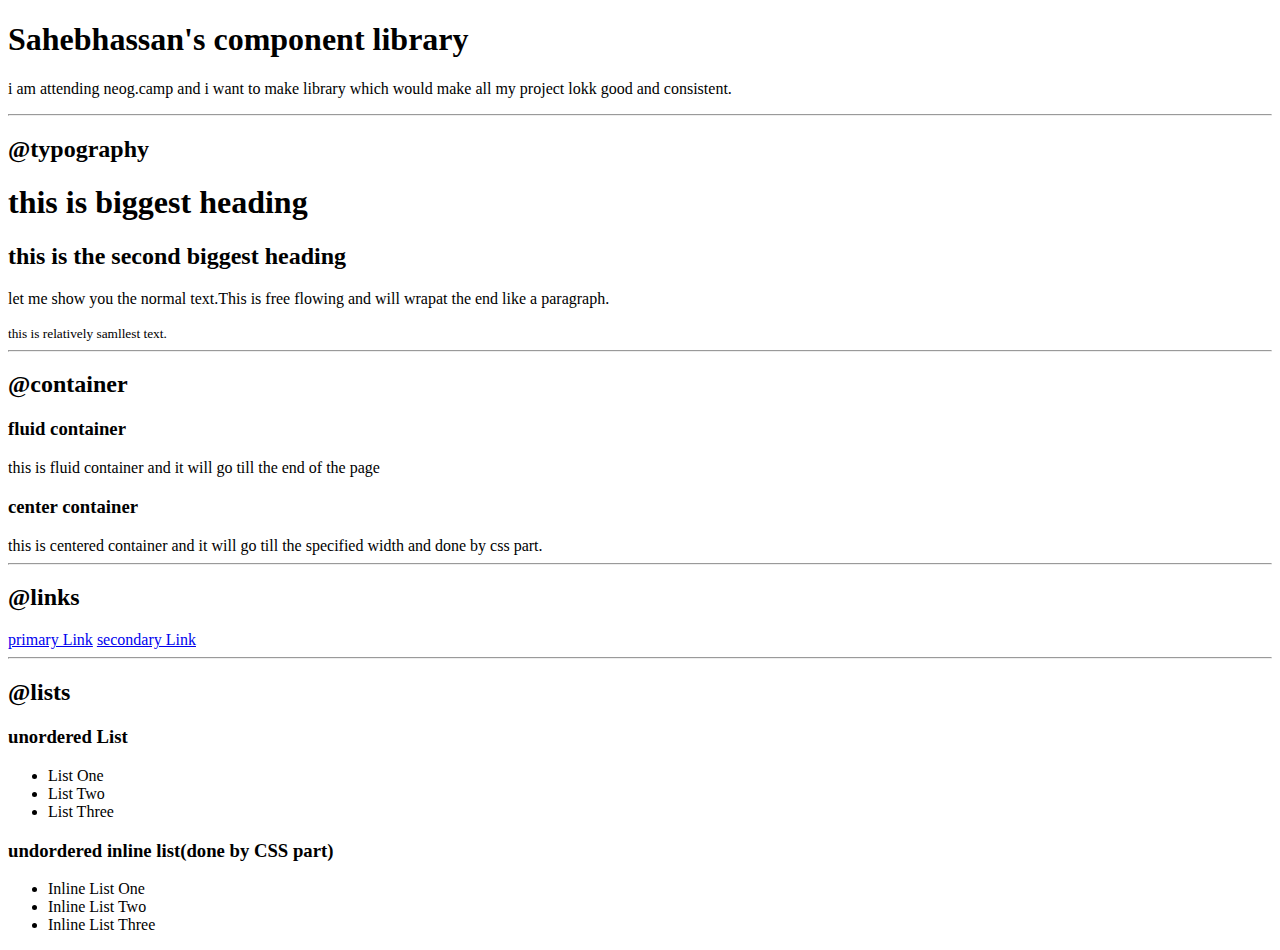
==== index.html @ 5f856351 "header to list" ====
<!DOCTYPE html>
<html lang="en">
<head>
    <meta charset="UTF-8">
    <meta http-equiv="X-UA-Compatible" content="IE=edge">
    <meta name="viewport" content="width=device-width, initial-scale=1.0">
    <title>Document</title>
</head>
<body>
    <h1>Sahebhassan's component library</h1>
    <p>i am attending neog.camp and i want to make library which would make all my project lokk good and consistent.</p>
    
    <hr>

    <h2>@typography</h2>
    <h1> this is biggest heading</h1>
    <h2>this is the second biggest heading</h2>
    <p>let me show you the normal text.This is free flowing and will wrapat the end like a paragraph.</p>
    <small> this is relatively samllest text.</small>
    <hr>
    <h2>@container</h2>
    <h3>fluid container</h3>
    <div>this is fluid container and it will go till the end of the page</div>
    <h3>center container</h3>
    <div> this is centered container and it will go till the specified width and done by css part.</div>
    
    <hr>

    <h2>@links</h2>
    <a href="?">primary Link</a>
    <a href="/">secondary Link</a>

    <hr>

    <h2>@lists</h2>
    <h3>unordered List</h3>
    <ul>
        <li>List One </li>
        <li>List Two </li>
        <li>List Three </li>
    </ul>

    <h3>undordered inline list(done by CSS part)</h3>
    <ul>
        <li>Inline List One</li>
        <li>Inline List Two</li>
        <li>Inline List Three</li>
    </ul>
    
</body>
</html>
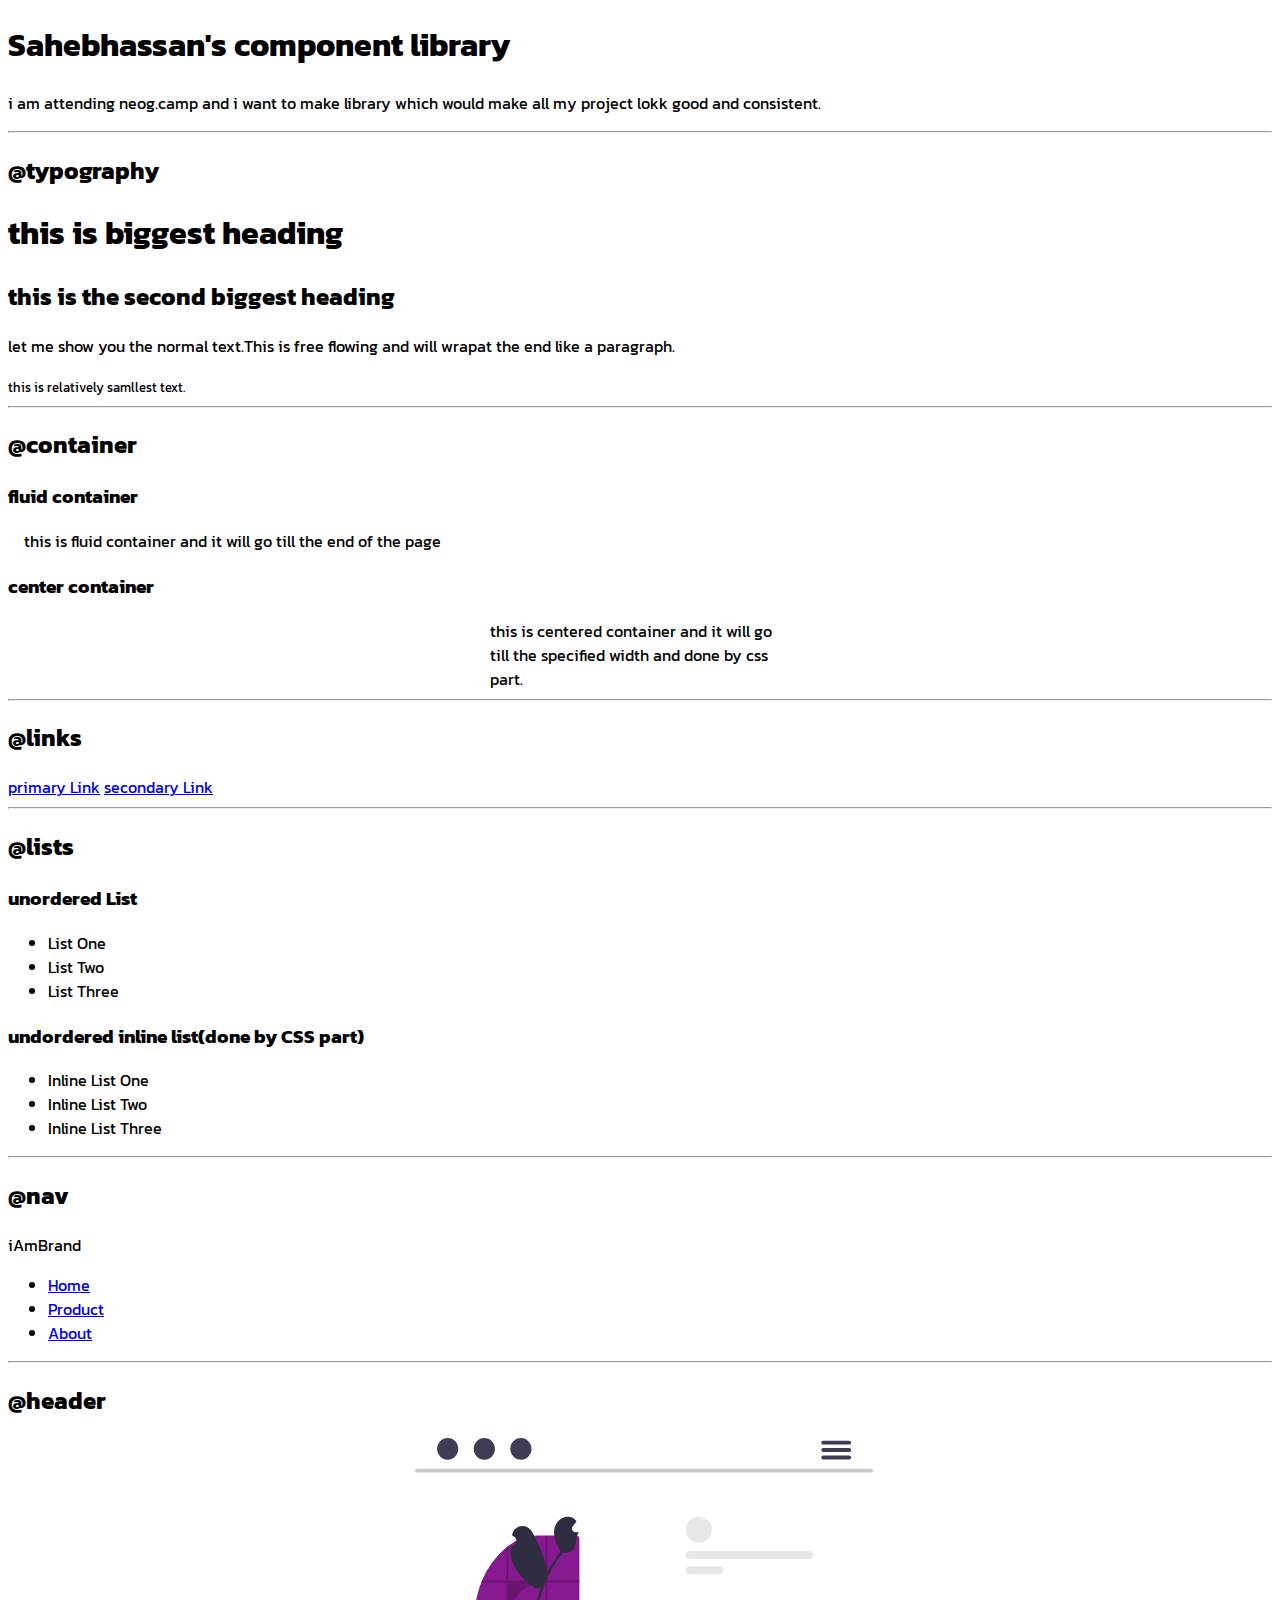
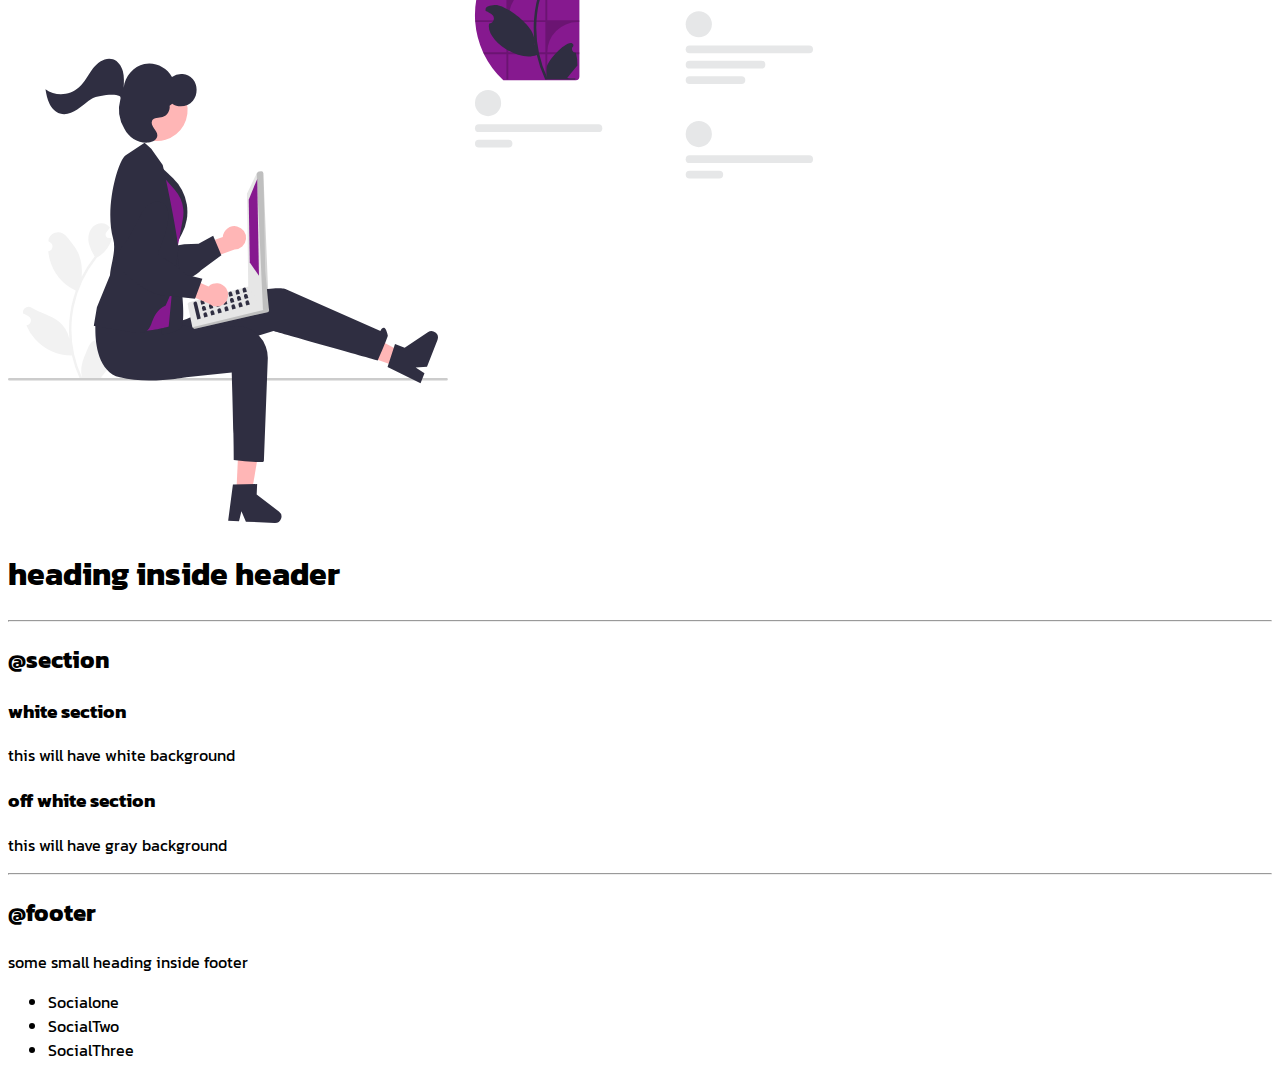
==== commit 4b21d52d: "container" ====
--- a/index.html
+++ b/index.html
@@ -5,6 +5,7 @@
     <meta http-equiv="X-UA-Compatible" content="IE=edge">
     <meta name="viewport" content="width=device-width, initial-scale=1.0">
     <title>Document</title>
+    <link rel="stylesheet" href="style.css">
 </head>
 <body>
     <h1>Sahebhassan's component library</h1>
@@ -19,16 +20,18 @@
     <small> this is relatively samllest text.</small>
     <hr>
     <h2>@container</h2>
+
     <h3>fluid container</h3>
-    <div>this is fluid container and it will go till the end of the page</div>
+
+    <div class="container container-fluid">this is fluid container and it will go till the end of the page</div>
     <h3>center container</h3>
-    <div> this is centered container and it will go till the specified width and done by css part.</div>
+    <div class="container container-center"> this is centered container and it will go till the specified width and done by css part. </div>
     
     <hr>
 
     <h2>@links</h2>
-    <a href="?">primary Link</a>
-    <a href="/">secondary Link</a>
+    <a class="" href="?">primary Link</a>
+    <a class="" href="/">secondary Link</a>
 
     <hr>
 
@@ -46,6 +49,67 @@
         <li>Inline List Two</li>
         <li>Inline List Three</li>
     </ul>
+
+    <hr>
+    
+    <h2>@nav</h2>
+    <nav>
+        <div>iAmBrand</div>
+        <ul>
+            <li>
+                <a class="" href="/">Home</a>
+            </li>
+            <li>
+                <a class="" href="/">Product</a>
+                </li>
+            <li>
+                <a class="" href="/">About</a>
+                </li>
+        </ul>
+
+    </nav>
+
+    <hr>
+
+    <h2>@header</h2>
+    <header>
+        <img src="images\Header.svg">
+        <h1>heading inside header</h1>
+    </header>
+
+    <hr>
+
+    <h2>@section</h2>
+    
+    <section>
+        <h3>white section</h3>
+        
+        <p>this will have white background</p>
+        
+        <h3>off white section</h3>
+        <p>this will have gray background</p>
+       
+    </section>
+    
+    <hr>
+
+    <h2>@footer</h2>
+    
+    <footer>
+        <div>some small heading inside footer</div>
+    <ul>
+        <li>Socialone</li>
+        <li>SocialTwo</li>
+        <li>SocialThree</li>
+    </ul>
+</footer>
+
+
+
+
+
+
+    
     
 </body>
 </html>--- a/style.css
+++ b/style.css
@@ -0,0 +1,15 @@
+
+  @import url('https://fonts.googleapis.com/css2?family=Kanit&display=swap');
+
+body{
+    font-family: 'Kanit', sans-serif;
+}
+
+.container{
+    padding: 0rem 1rem 0rem 1rem;
+}
+
+.container-center{
+    max-width: 300px;
+    margin: auto;
+}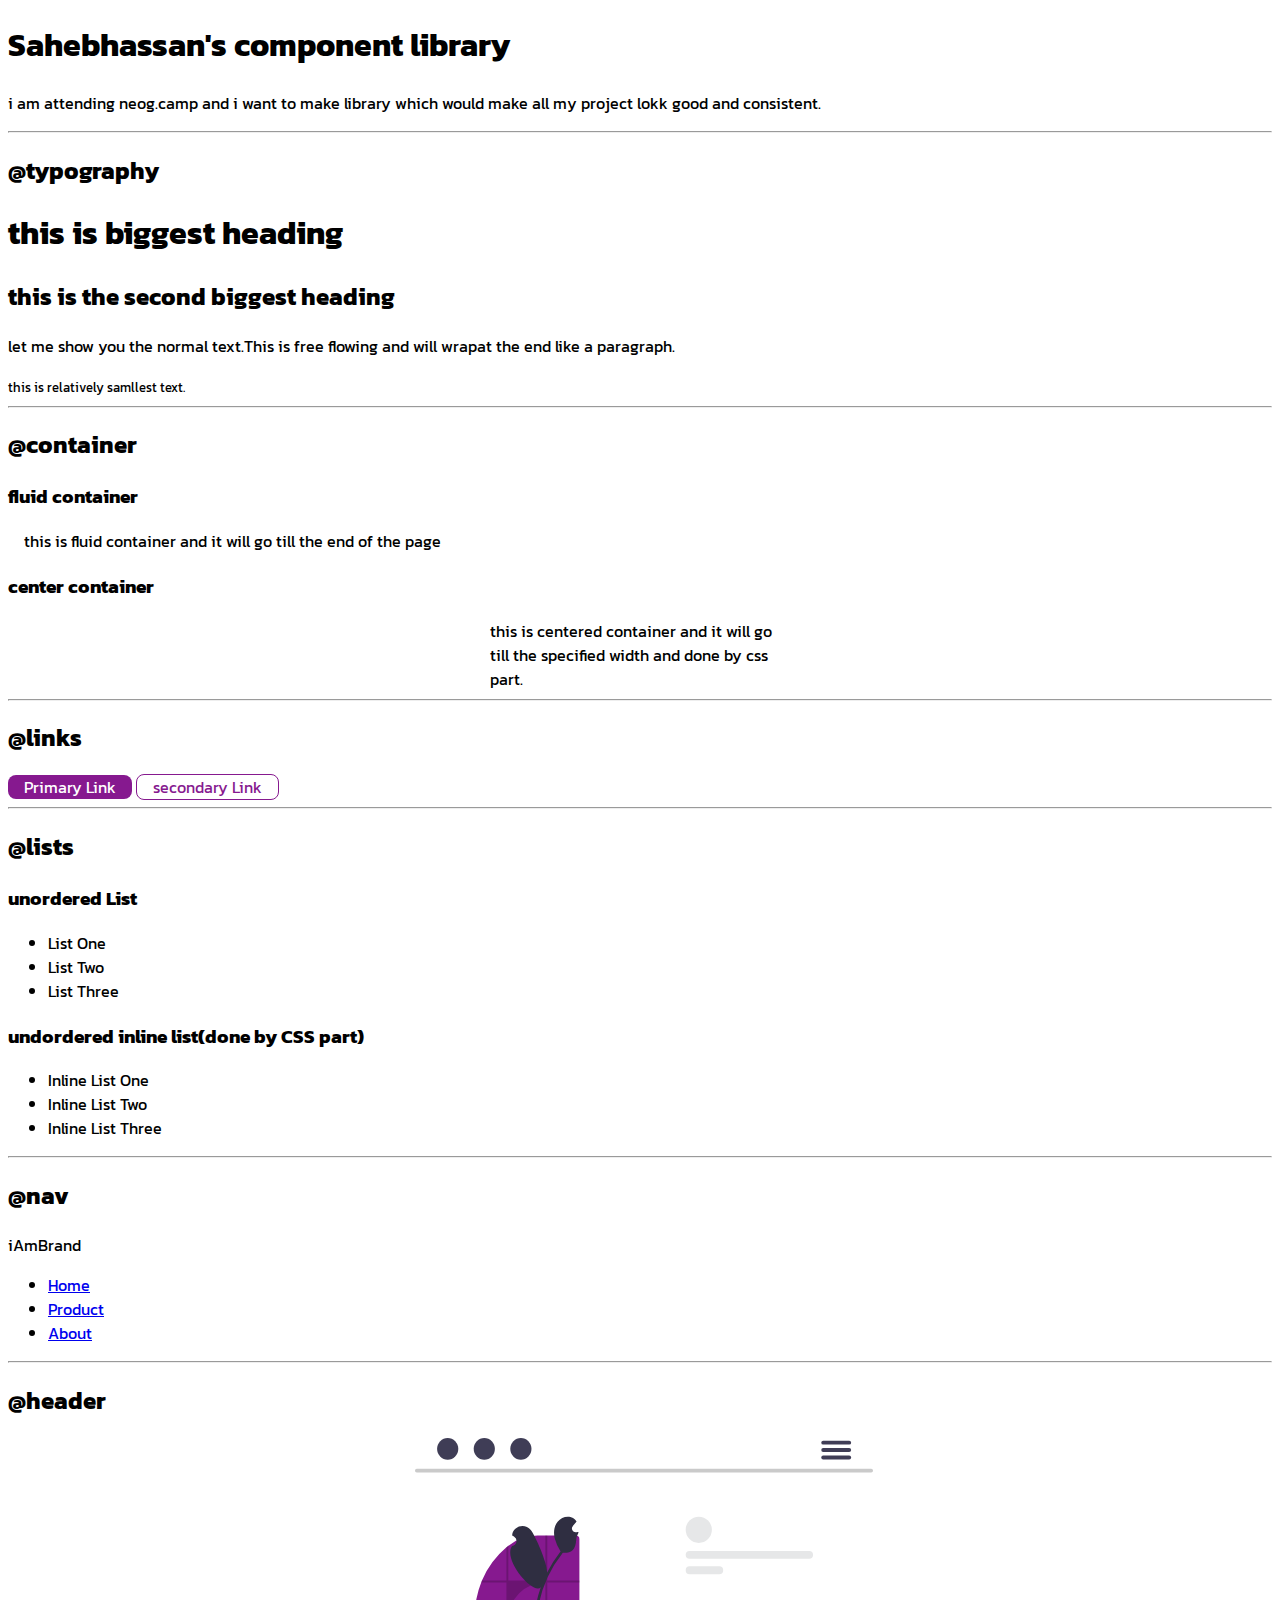
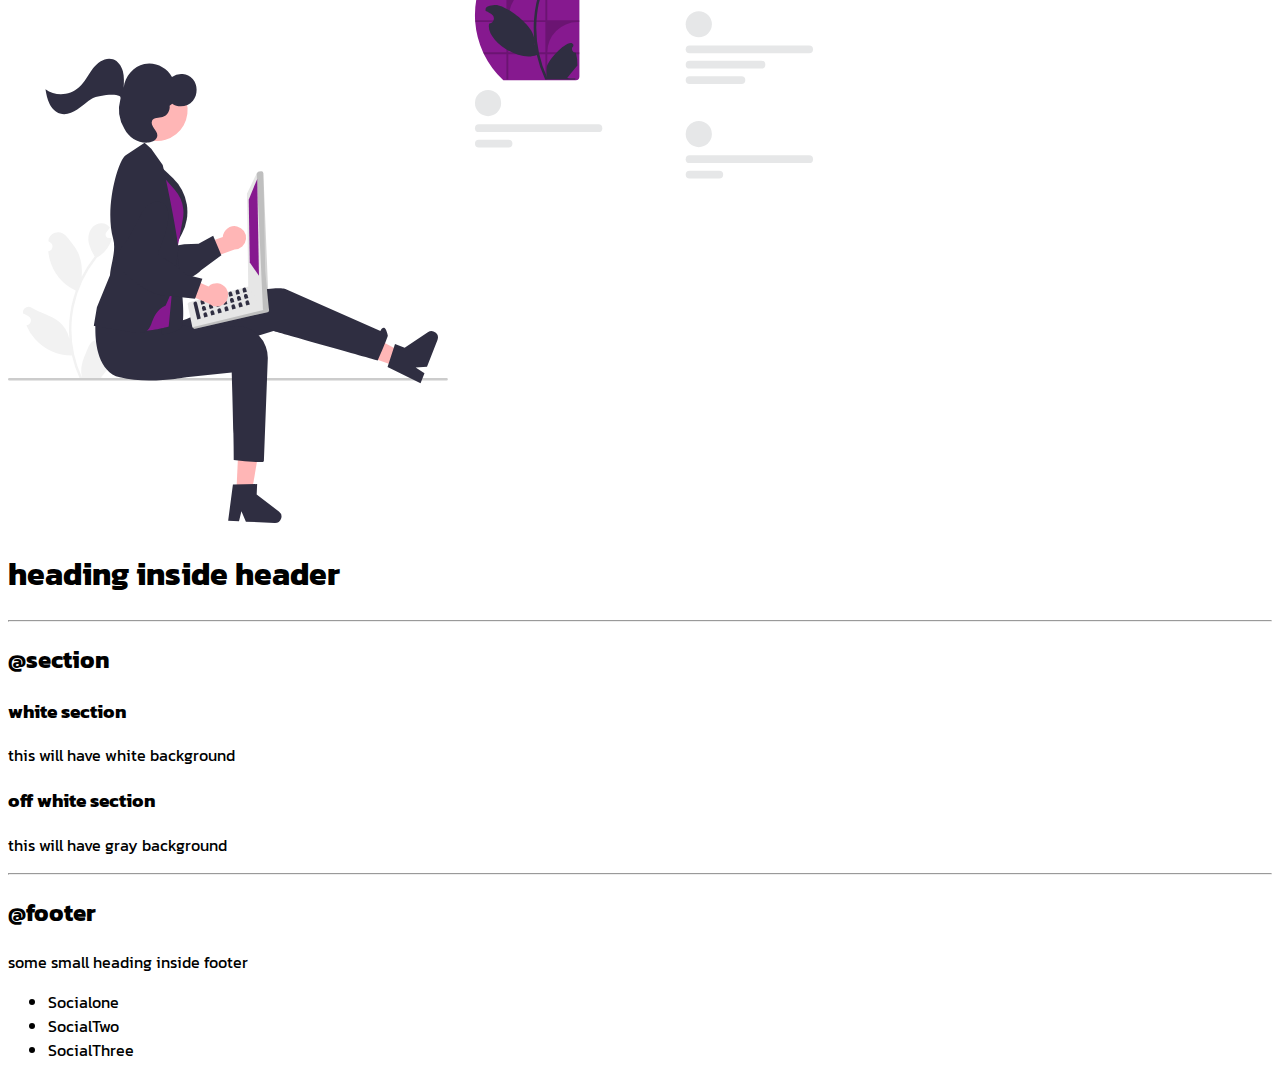
==== commit 45012422: "link" ====
--- a/index.html
+++ b/index.html
@@ -30,10 +30,11 @@
     <hr>
 
     <h2>@links</h2>
-    <a class="" href="?">primary Link</a>
-    <a class="" href="/">secondary Link</a>
+    
+    <a  class="link primary-link" href="?">Primary Link</a>
+    <a  class="link secondary-link" href="/">secondary Link</a>
 
-    <hr>
+    <hr class="break">
 
     <h2>@lists</h2>
     <h3>unordered List</h3>
--- a/style.css
+++ b/style.css
@@ -1,5 +1,8 @@
 
   @import url('https://fonts.googleapis.com/css2?family=Kanit&display=swap');
+  :root{
+    --primary-color:#86198f;
+  }
 
 body{
     font-family: 'Kanit', sans-serif;
@@ -12,4 +15,22 @@
 .container-center{
     max-width: 300px;
     margin: auto;
-}+}
+
+.link{
+    text-decoration: none;
+    padding: 0rem 1rem  ;
+}
+
+.primary-link{
+  background-color:var(--primary-color);
+  border-radius: 0.5rem;
+  color: white;
+}
+
+.secondary-link{
+    color: var(--primary-color);
+    border-radius: 0.5rem;
+    border: 1px solid var(--primary-color);
+}
+
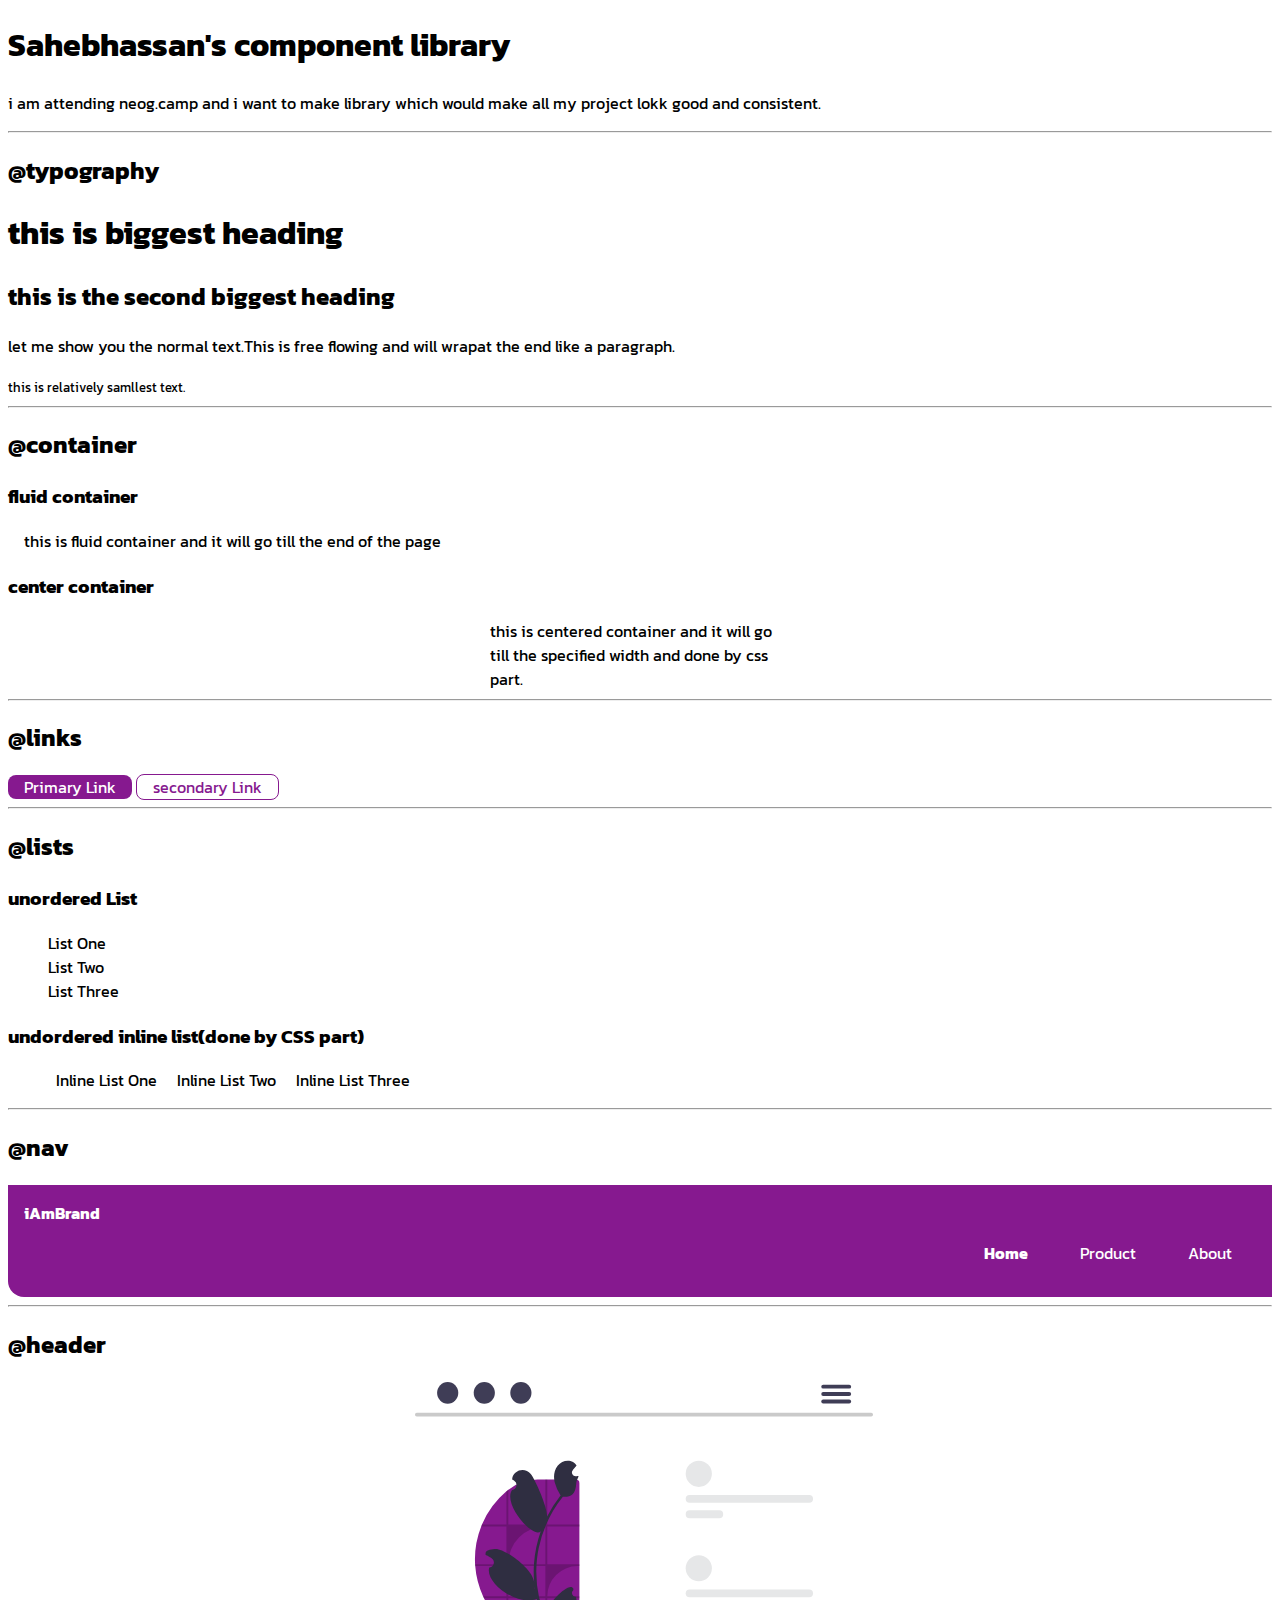
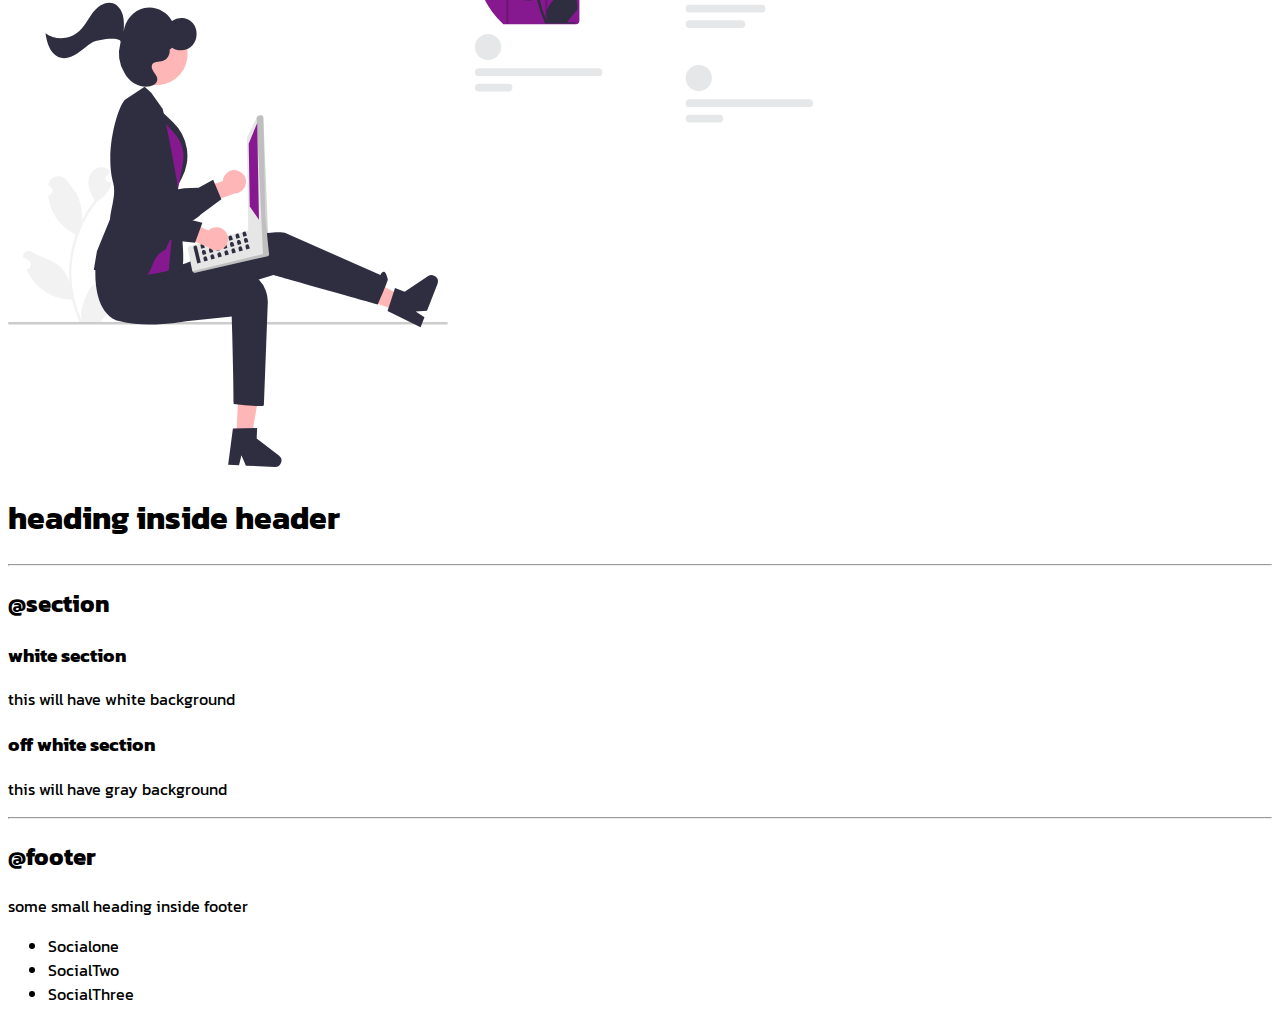
==== commit 8cd2ef5b: "navigation" ====
--- a/index.html
+++ b/index.html
@@ -31,40 +31,43 @@
 
     <h2>@links</h2>
     
-    <a  class="link primary-link" href="?">Primary Link</a>
-    <a  class="link secondary-link" href="/">secondary Link</a>
+    <a  class="link link-primary" href="?">Primary Link</a>
+    <a  class="link link-secondary" href="/">secondary Link</a>
 
-    <hr class="break">
+    <hr>
 
     <h2>@lists</h2>
+
     <h3>unordered List</h3>
-    <ul>
+    
+    <ul class="list-non-bullet">
         <li>List One </li>
         <li>List Two </li>
         <li>List Three </li>
     </ul>
 
     <h3>undordered inline list(done by CSS part)</h3>
-    <ul>
-        <li>Inline List One</li>
-        <li>Inline List Two</li>
-        <li>Inline List Three</li>
+    <ul class="list-non-bullet">
+        <li class="list-item-inline">Inline List One</li>
+        <li class="list-item-inline">Inline List Two</li>
+        <li class="list-item-inline">Inline List Three</li>
     </ul>
 
     <hr>
     
     <h2>@nav</h2>
-    <nav>
-        <div>iAmBrand</div>
-        <ul>
-            <li>
-                <a class="" href="/">Home</a>
+
+    <nav class="navigation container">
+        <div class="nav-brand">iAmBrand</div>
+        <ul class="list-non-bullet nav-pills">
+            <li class="list-item-inline">
+                <a class="link link-active" href="/">Home</a>
             </li>
-            <li>
-                <a class="" href="/">Product</a>
+            <li class="list-item-inline">
+                <a class="link" href="/">Product</a>
                 </li>
-            <li>
-                <a class="" href="/">About</a>
+            <li class="list-item-inline">
+                <a class="link" href="/">About</a>
                 </li>
         </ul>
 
--- a/style.css
+++ b/style.css
@@ -1,6 +1,6 @@
 
   @import url('https://fonts.googleapis.com/css2?family=Kanit&display=swap');
-  :root{
+  :root {
     --primary-color:#86198f;
   }
 
@@ -8,29 +8,61 @@
     font-family: 'Kanit', sans-serif;
 }
 
-.container{
+.container {
     padding: 0rem 1rem 0rem 1rem;
 }
 
-.container-center{
+.container-center {
     max-width: 300px;
     margin: auto;
 }
 
-.link{
+.link {
     text-decoration: none;
     padding: 0rem 1rem  ;
 }
 
-.primary-link{
+.link-primary {
   background-color:var(--primary-color);
   border-radius: 0.5rem;
   color: white;
 }
 
-.secondary-link{
+.link-secondary{
     color: var(--primary-color);
     border-radius: 0.5rem;
     border: 1px solid var(--primary-color);
 }
 
+.list-non-bullet{
+  list-style: none;
+}
+
+.list-item-inline{
+  display: inline;
+  padding: 0rem 0.5rem;
+}
+
+.navigation {
+  background-color: var(--primary-color);
+  color: white;
+  padding: 1rem;
+  border-bottom-left-radius: 1rem;
+
+}
+
+ .navigation .nav-brand {
+      font-weight: bold;
+}
+
+ .navigation .nav-pills {
+  text-align: right;
+}
+
+ .navigation .link {
+  color: white;
+}
+
+.navigation .link-active {
+  font-weight: bold;
+}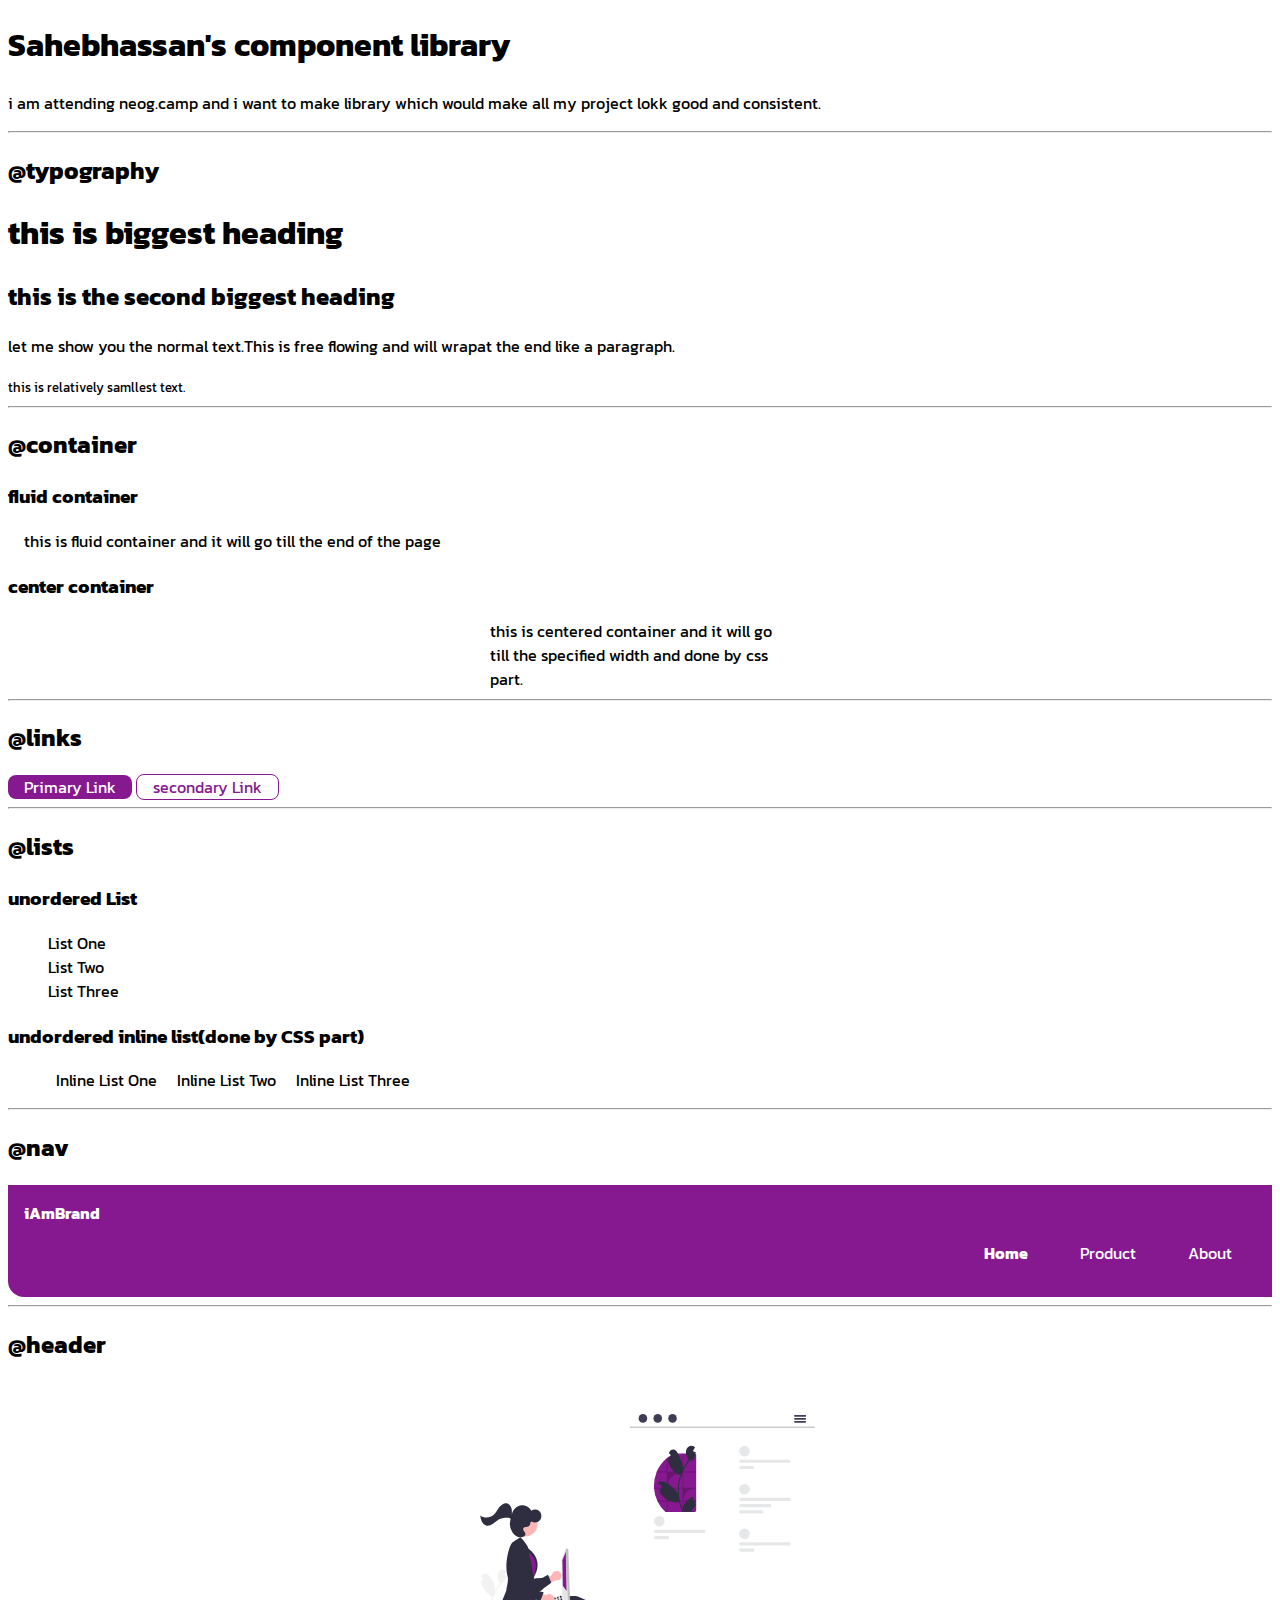
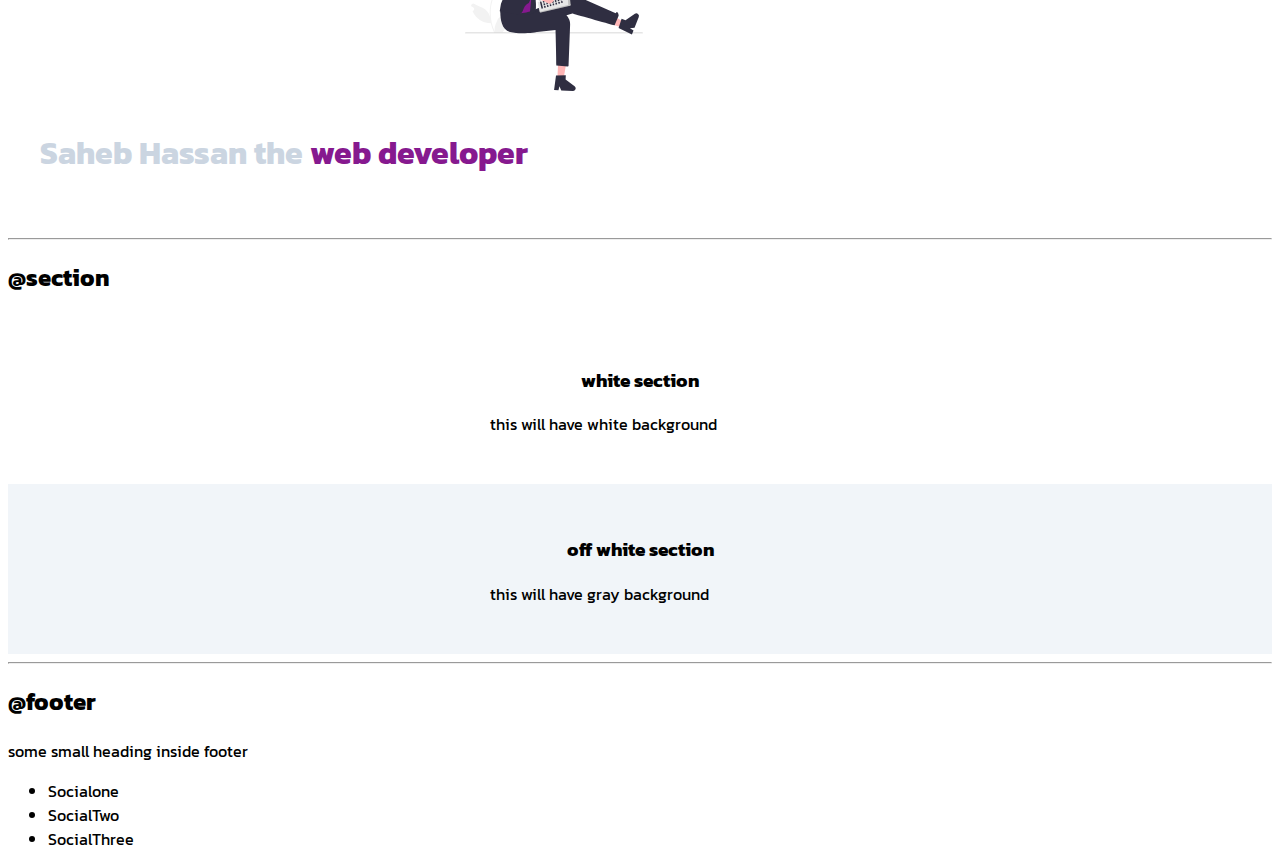
==== commit 2b5ce278: "section" ====
--- a/index.html
+++ b/index.html
@@ -76,23 +76,30 @@
     <hr>
 
     <h2>@header</h2>
-    <header>
-        <img src="images\Header.svg">
-        <h1>heading inside header</h1>
+
+    <header class="hero">
+        <img class="hero-img" src="images\Header.svg">
+        <h1 class="hero-heading">Saheb Hassan the <span class="heading-inverted">web developer</span></h1>
     </header>
 
     <hr>
 
     <h2>@section</h2>
     
-    <section>
+ <section class="section">
+    <div class="container container-center">
         <h3>white section</h3>
-        
         <p>this will have white background</p>
         
+    </div>
+ </section>
+
+     <section class="section ow">
+        <div class="container container-center">
+
         <h3>off white section</h3>
         <p>this will have gray background</p>
-       
+       </div>
     </section>
     
     <hr>
--- a/style.css
+++ b/style.css
@@ -2,6 +2,8 @@
   @import url('https://fonts.googleapis.com/css2?family=Kanit&display=swap');
   :root {
     --primary-color:#86198f;
+    --dark-gray:#cbd5e1;
+    --off-white:#f1f5f9;
   }
 
 body{
@@ -65,4 +67,37 @@
 
 .navigation .link-active {
   font-weight: bold;
+}
+
+.hero{
+  padding: 2rem;
+}
+
+.hero .hero-img {
+  max-width: 350px;
+  display: block;
+  margin: auto;
+}
+
+.hero .hero-heading{
+  padding-top: 1rem;
+  color:var(--dark-gray) ;
+}
+
+.hero .hero-heading .heading-inverted{
+  color: var(--primary-color);
+
+}
+
+.section{
+  padding: 2rem;
+}
+
+.section h3 {
+  text-align: center;
+  
+}
+
+.ow{
+  background-color: var(--off-white);
 }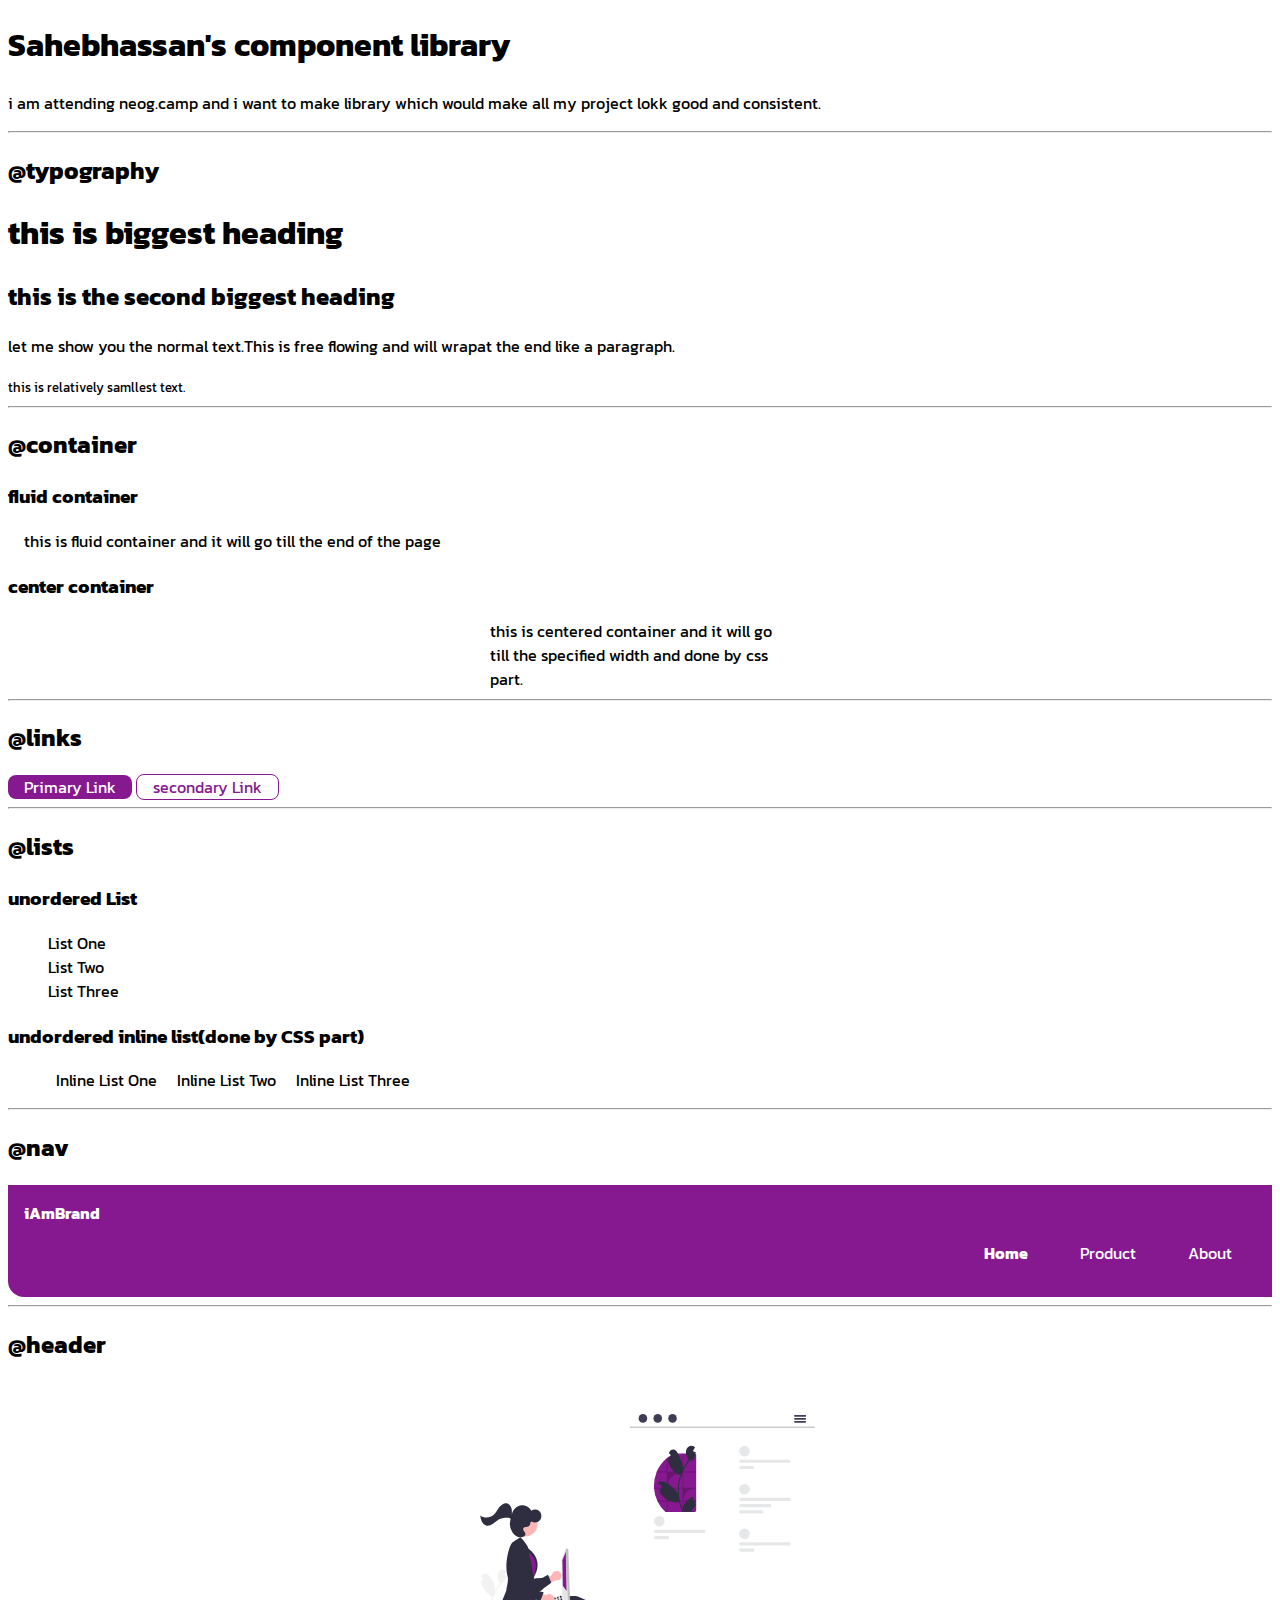
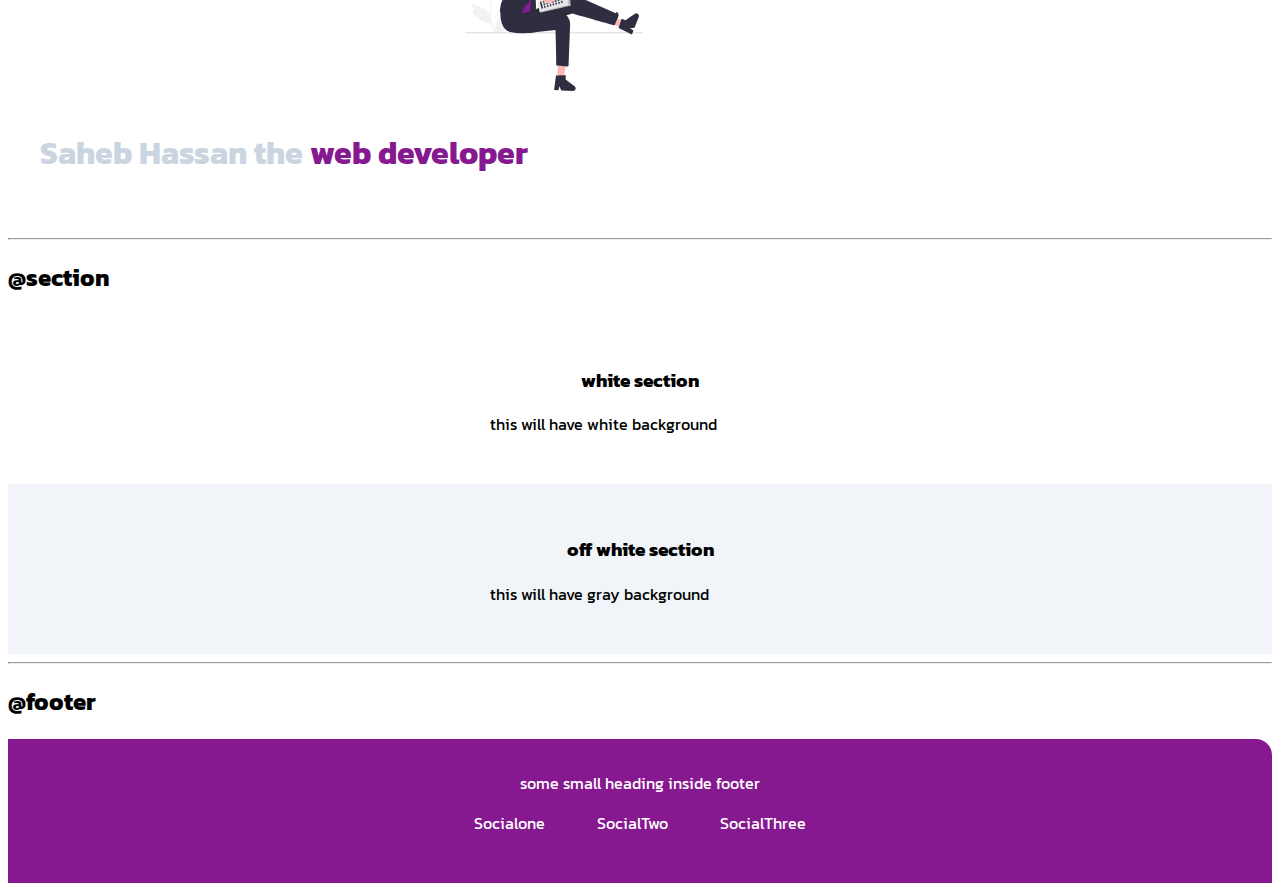
==== commit ea4be18e: "footer" ====
--- a/index.html
+++ b/index.html
@@ -106,13 +106,22 @@
 
     <h2>@footer</h2>
     
-    <footer>
-        <div>some small heading inside footer</div>
-    <ul>
-        <li>Socialone</li>
-        <li>SocialTwo</li>
-        <li>SocialThree</li>
+    <footer class="footer">
+        <div class="footer-heading">some small heading inside footer</div>
+    <ul class="link">
+        <li class="list-item-inline">
+            <a class="link" href="">Socialone</a>
+        </li>
+        <li class="list-item-inline">
+            <a class="link" href="">SocialTwo
+
+            </a>
+        </li>
+        <li class="list-item-inline">
+            <a class="link" href="">SocialThree</a>
+        </li>
     </ul>
+
 </footer>
 
 
--- a/style.css
+++ b/style.css
@@ -100,4 +100,17 @@
 
 .ow{
   background-color: var(--off-white);
-}+}
+
+.footer{
+  background-color: var(--primary-color);
+  padding: 2rem 0rem;
+  text-align: center;
+  color: white;
+  border-top-right-radius: 1rem;
+}
+
+.footer .link{
+  color: white;
+}
+
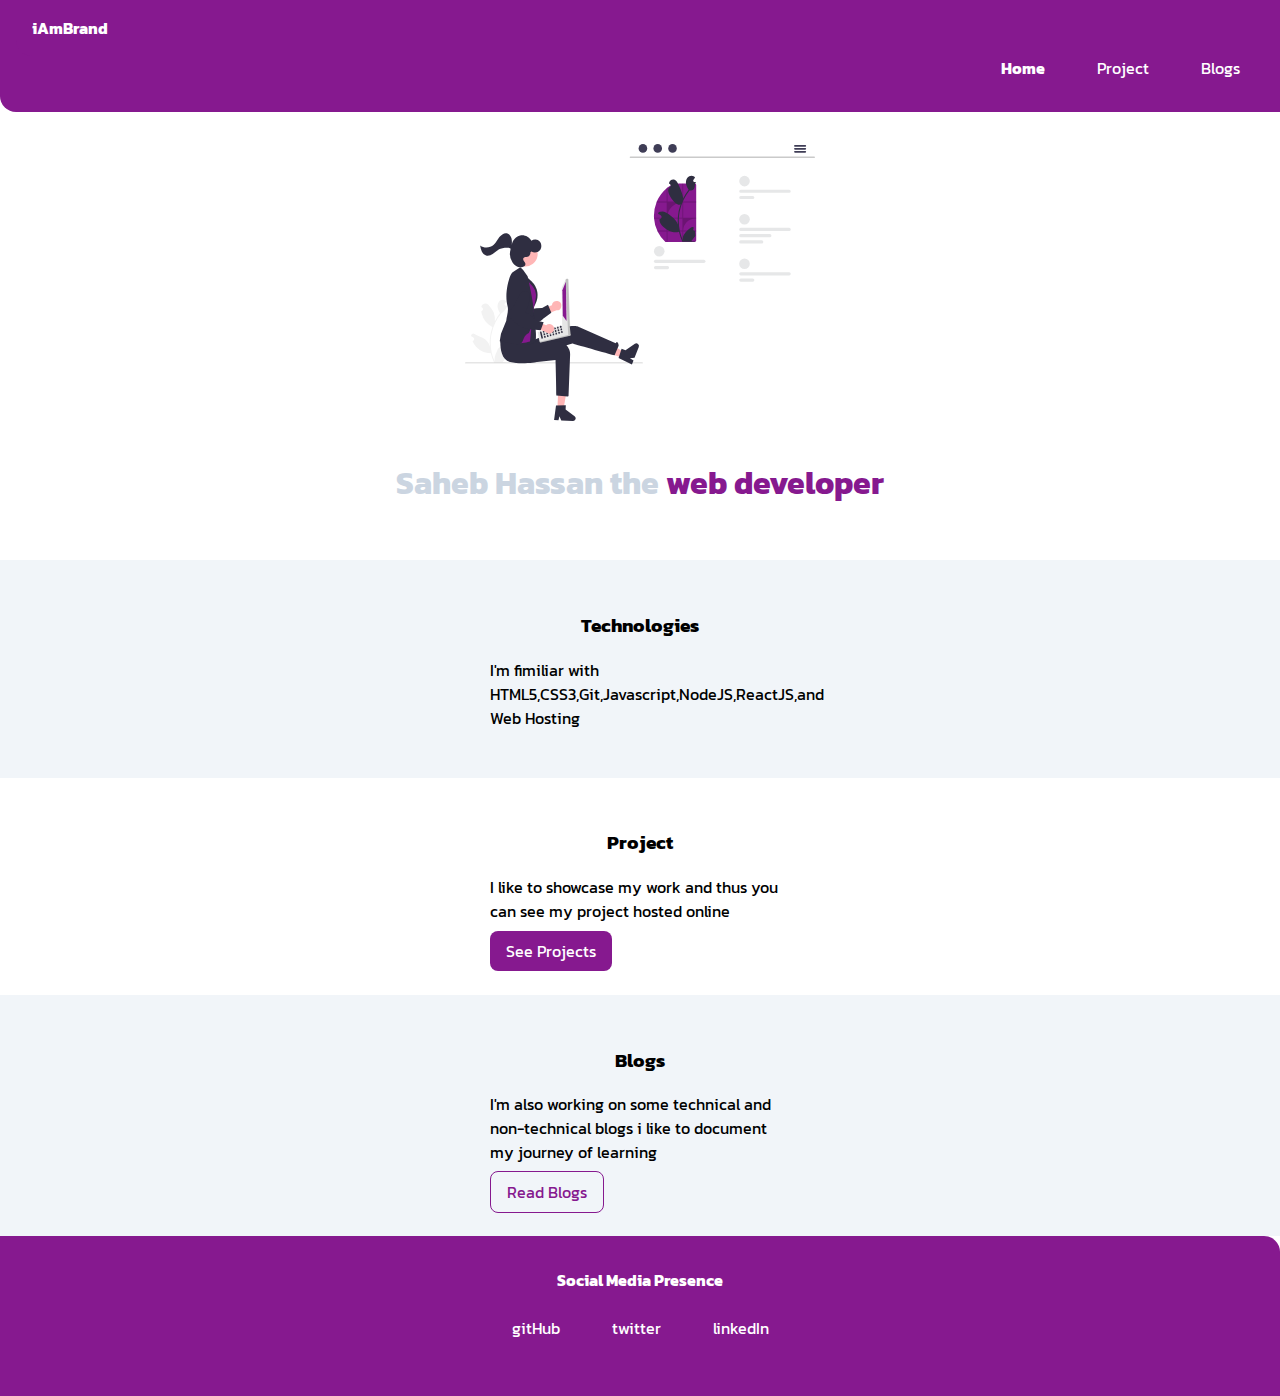
==== commit 6f900b10: "full set" ====
--- a/index.html
+++ b/index.html
@@ -8,117 +8,67 @@
     <link rel="stylesheet" href="style.css">
 </head>
 <body>
-    <h1>Sahebhassan's component library</h1>
-    <p>i am attending neog.camp and i want to make library which would make all my project lokk good and consistent.</p>
-    
-    <hr>
-
-    <h2>@typography</h2>
-    <h1> this is biggest heading</h1>
-    <h2>this is the second biggest heading</h2>
-    <p>let me show you the normal text.This is free flowing and will wrapat the end like a paragraph.</p>
-    <small> this is relatively samllest text.</small>
-    <hr>
-    <h2>@container</h2>
-
-    <h3>fluid container</h3>
-
-    <div class="container container-fluid">this is fluid container and it will go till the end of the page</div>
-    <h3>center container</h3>
-    <div class="container container-center"> this is centered container and it will go till the specified width and done by css part. </div>
-    
-    <hr>
-
-    <h2>@links</h2>
-    
-    <a  class="link link-primary" href="?">Primary Link</a>
-    <a  class="link link-secondary" href="/">secondary Link</a>
-
-    <hr>
-
-    <h2>@lists</h2>
-
-    <h3>unordered List</h3>
-    
-    <ul class="list-non-bullet">
-        <li>List One </li>
-        <li>List Two </li>
-        <li>List Three </li>
-    </ul>
-
-    <h3>undordered inline list(done by CSS part)</h3>
-    <ul class="list-non-bullet">
-        <li class="list-item-inline">Inline List One</li>
-        <li class="list-item-inline">Inline List Two</li>
-        <li class="list-item-inline">Inline List Three</li>
-    </ul>
-
-    <hr>
-    
-    <h2>@nav</h2>
-
     <nav class="navigation container">
-        <div class="nav-brand">iAmBrand</div>
+        <div class="nav-brand"><a class="navigation link-brand" href="index.html"> iAmBrand</a></div>
         <ul class="list-non-bullet nav-pills">
             <li class="list-item-inline">
-                <a class="link link-active" href="/">Home</a>
+                <a class="link link-active" href="index.html">Home</a>
             </li>
             <li class="list-item-inline">
-                <a class="link" href="/">Product</a>
+                <a class="link" href="project.html">Project</a>
                 </li>
             <li class="list-item-inline">
-                <a class="link" href="/">About</a>
+                <a class="link" href="blogs.html">Blogs</a>
                 </li>
         </ul>
 
     </nav>
-
-    <hr>
-
-    <h2>@header</h2>
 
     <header class="hero">
         <img class="hero-img" src="images\Header.svg">
         <h1 class="hero-heading">Saheb Hassan the <span class="heading-inverted">web developer</span></h1>
     </header>
 
-    <hr>
+    <section class="section ow">
+        <div class="container container-center">
 
-    <h2>@section</h2>
-    
- <section class="section">
-    <div class="container container-center">
-        <h3>white section</h3>
-        <p>this will have white background</p>
-        
-    </div>
- </section>
+        <h3>Technologies</h3>
+        <p>I'm fimiliar with HTML5,CSS3,Git,Javascript,NodeJS,ReactJS,and Web Hosting</p>
+       </div>
+    </section>
+
+    <section class="section">
+        <div class="container container-center">
+            <h3>Project</h3>
+            <p>I like to showcase my work and thus you can see my project hosted online</p>
+            <a  class="link link-primary" href="project.html">See Projects</a>
+            
+        </div>
+     </section>
 
      <section class="section ow">
         <div class="container container-center">
 
-        <h3>off white section</h3>
-        <p>this will have gray background</p>
+        <h3>Blogs</h3>
+        <p>I'm also working on some technical and non-technical blogs i like to document my journey of learning</p>
+        <a  class="link link-secondary" href="blogs.html">Read Blogs</a>
+
        </div>
     </section>
-    
-    <hr>
 
-    <h2>@footer</h2>
-    
     <footer class="footer">
-        <div class="footer-heading">some small heading inside footer</div>
+        <div class="footer-heading">Social Media Presence </div>
     <ul class="link">
         <li class="list-item-inline">
-            <a class="link" href="">Socialone</a>
+            <a class="link" href="https://github.com/SahebHassan">gitHub</a>
         </li>
         <li class="list-item-inline">
-            <a class="link" href="">SocialTwo
+            <a class="link" href="https://twitter.com/Sahebhassan2">twitter
 
             </a>
         </li>
         <li class="list-item-inline">
-            <a class="link" href="">SocialThree</a>
+            <a class="link" href="https://www.linkedin.com/in/saheb-hassan-785a64175/">linkedIn</a>
         </li>
     </ul>
 
@@ -127,8 +77,6 @@
 
 
 
-
-
     
     
 </body>
--- a/style.css
+++ b/style.css
@@ -8,10 +8,17 @@
 
 body{
     font-family: 'Kanit', sans-serif;
-}
+    margin: 0px;
+  }
+
+  hr{
+    margin: 1rem 0rem;
+  }
+
+
 
 .container {
-    padding: 0rem 1rem 0rem 1rem;
+    padding: 0rem 1rem;
 }
 
 .container-center {
@@ -21,7 +28,7 @@
 
 .link {
     text-decoration: none;
-    padding: 0rem 1rem  ;
+    padding: 0.5rem 1rem  ;
 }
 
 .link-primary {
@@ -54,7 +61,11 @@
 }
 
  .navigation .nav-brand {
-      font-weight: bold;
+      font-weight: bold;  
+}
+
+.navigation .link-brand{
+  text-decoration: none;
 }
 
  .navigation .nav-pills {
@@ -80,6 +91,7 @@
 }
 
 .hero .hero-heading{
+  text-align: center;
   padding-top: 1rem;
   color:var(--dark-gray) ;
 }
@@ -91,6 +103,7 @@
 
 .section{
   padding: 2rem;
+  
 }
 
 .section h3 {
@@ -100,6 +113,7 @@
 
 .ow{
   background-color: var(--off-white);
+  
 }
 
 .footer{
@@ -114,3 +128,8 @@
   color: white;
 }
 
+.footer-heading{
+  font-weight: bold;
+}
+
+
